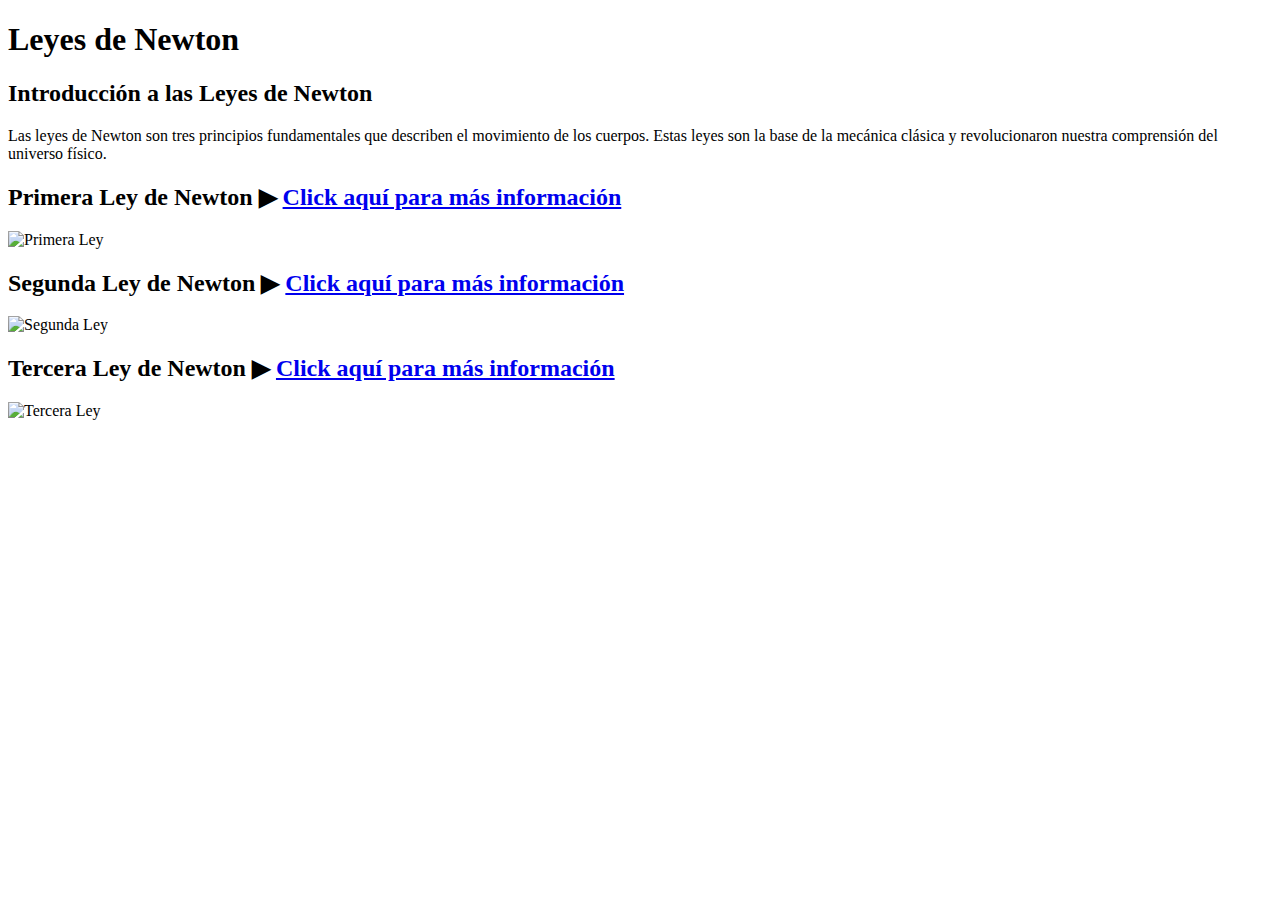
==== index.html @ f9fc517e "Create index.html" ====
<!DOCTYPE html>
<html lang="es">
<head>
    <meta charset="UTF-8">
    <meta name="viewport" content="width=device-width, initial-scale=1.0">
    <title>Leyes de Newton</title>
    <link rel="stylesheet" href="style.css">
</head>
<body>

    <!-- Header con título sombreado -->
    <header>
        <h1>Leyes de Newton</h1>
    </header>

    <!-- Contenido principal con introducción e imágenes -->
    <main>
        <section class="intro">
            <h2>Introducción a las Leyes de Newton</h2>
            <p>
                Las leyes de Newton son tres principios fundamentales que describen el movimiento de los cuerpos. Estas leyes son la base de la mecánica clásica y revolucionaron nuestra comprensión del universo físico.
            </p>
            
            <div class="ley-link">
                <h2>Primera Ley de Newton &#9654; <span class="click-info"><a href="primera_ley.html">Click aquí para más información</a></span></h2>
                <img src="https://www.ejemplo.com/inercia.jpg" alt="Primera Ley" class="centered-image">
            </div>

            <div class="ley-link">
                <h2>Segunda Ley de Newton &#9654; <span class="click-info"><a href="segunda_ley.html">Click aquí para más información</a></span></h2>
                <img src="https://www.ejemplo.com/fuerza_aceleracion.jpg" alt="Segunda Ley" class="centered-image">
            </div>

            <div class="ley-link">
                <h2>Tercera Ley de Newton &#9654; <span class="click-info"><a href="tercera_ley.html">Click aquí para más información</a></span></h2>
                <img src="https://www.ejemplo.com/accion_reaccion.jpg" alt="Tercera Ley" class="centered-image">
            </div>
        </section>
    </main>

</body>
</html>
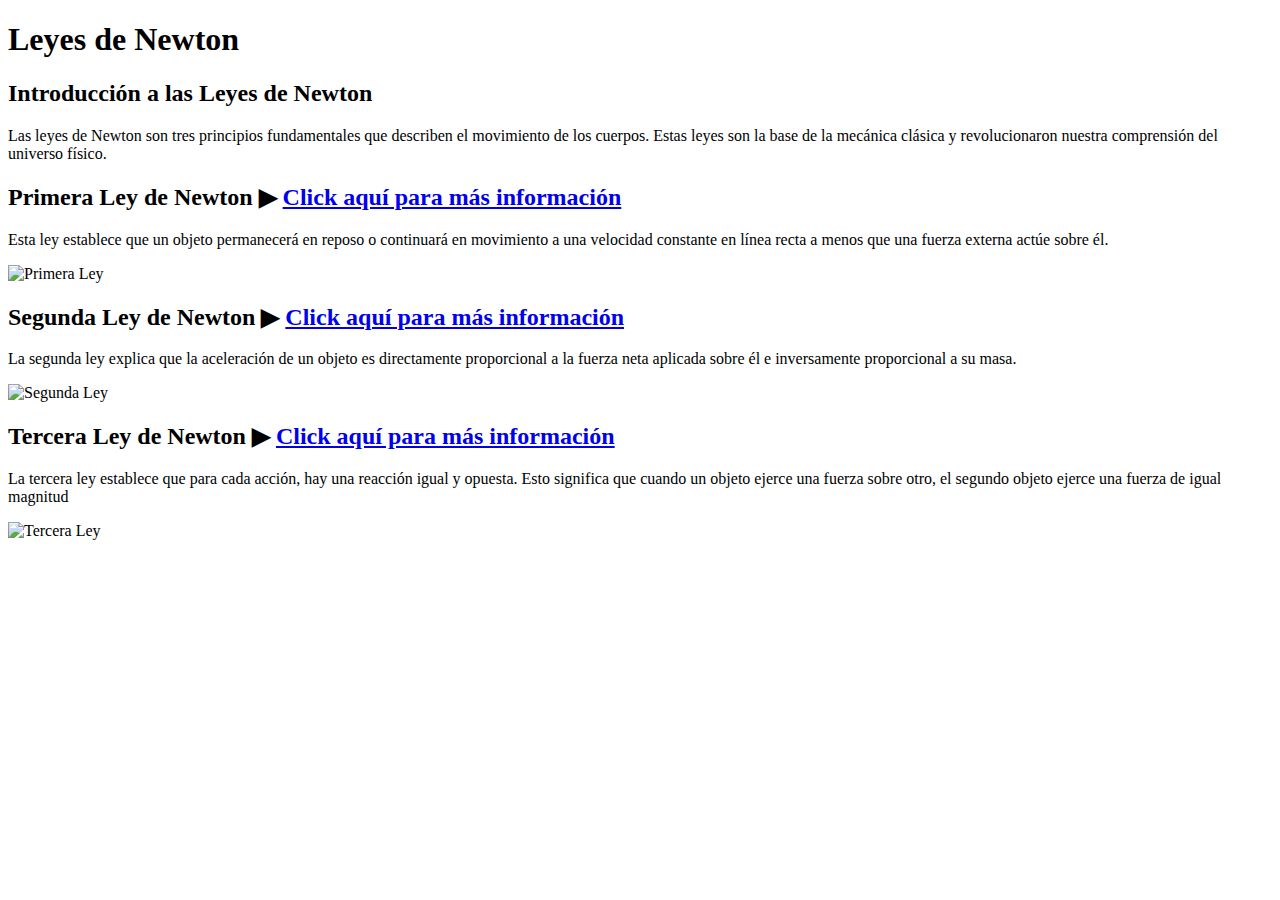
==== commit e5516256: "Update index.html" ====
--- a/index.html
+++ b/index.html
@@ -23,16 +23,25 @@
             
             <div class="ley-link">
                 <h2>Primera Ley de Newton &#9654; <span class="click-info"><a href="primera_ley.html">Click aquí para más información</a></span></h2>
+                <p>
+                    Esta ley establece que un objeto permanecerá en reposo o continuará en movimiento a una velocidad constante en línea recta a menos que una fuerza externa actúe sobre él.
+                  </p>  
                 <img src="https://www.ejemplo.com/inercia.jpg" alt="Primera Ley" class="centered-image">
             </div>
 
             <div class="ley-link">
                 <h2>Segunda Ley de Newton &#9654; <span class="click-info"><a href="segunda_ley.html">Click aquí para más información</a></span></h2>
+                 <p>
+                     La segunda ley explica que la aceleración de un objeto es directamente proporcional a la fuerza neta aplicada sobre él e inversamente proporcional a su masa.
+                   </p>  
                 <img src="https://www.ejemplo.com/fuerza_aceleracion.jpg" alt="Segunda Ley" class="centered-image">
             </div>
 
             <div class="ley-link">
                 <h2>Tercera Ley de Newton &#9654; <span class="click-info"><a href="tercera_ley.html">Click aquí para más información</a></span></h2>
+                 <p>
+                     La tercera ley establece que para cada acción, hay una reacción igual y opuesta. Esto significa que cuando un objeto ejerce una fuerza sobre otro, el segundo objeto ejerce una fuerza de igual magnitud
+                     </p>  
                 <img src="https://www.ejemplo.com/accion_reaccion.jpg" alt="Tercera Ley" class="centered-image">
             </div>
         </section>
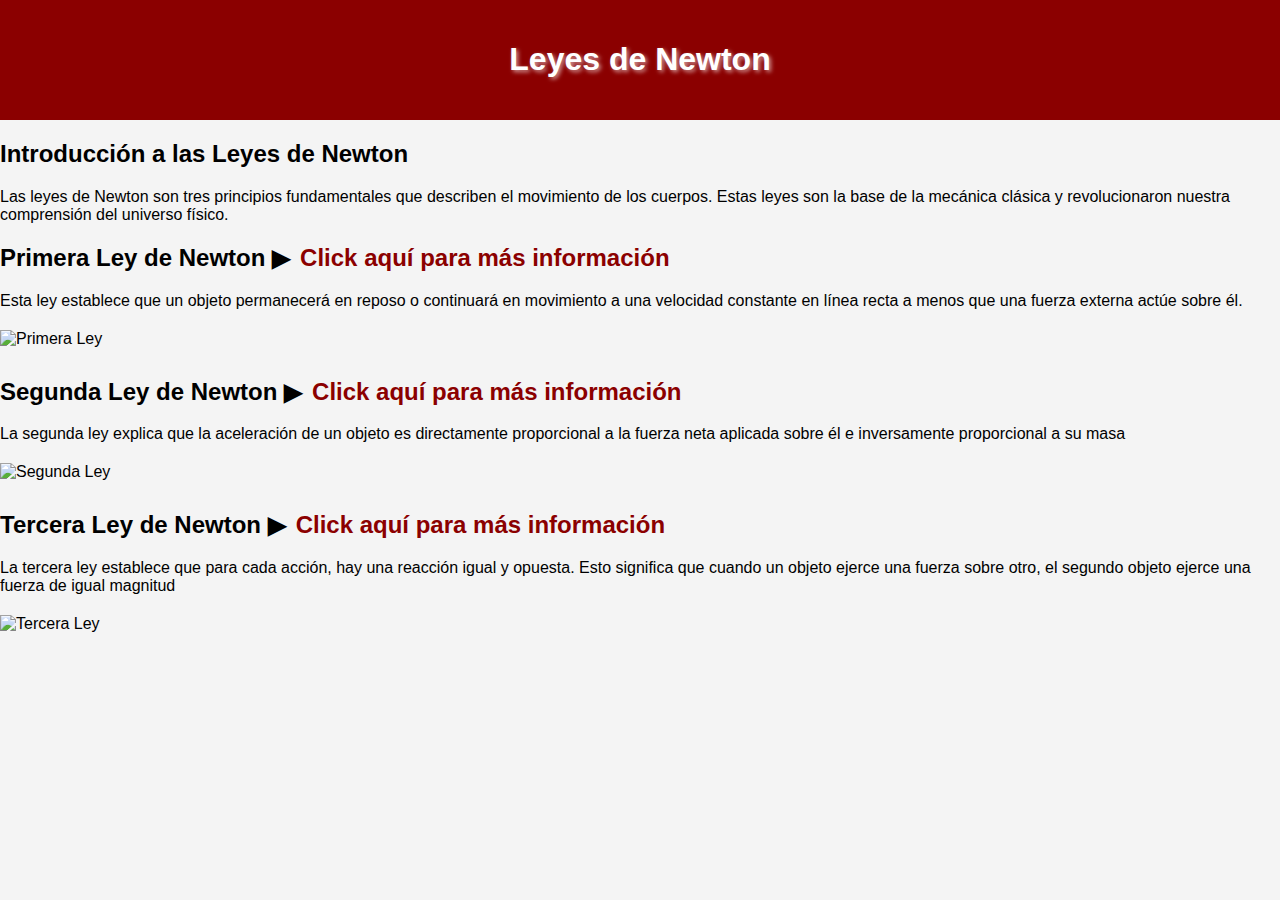
==== commit 7adc09d2: "Update index.html" ====
--- a/index.html
+++ b/index.html
@@ -13,37 +13,42 @@
         <h1>Leyes de Newton</h1>
     </header>
 
-    <!-- Contenido principal con introducción e imágenes -->
+    <!-- Contenido principal con introducción e imágenes y marcos rojos -->
     <main>
-        <section class="intro">
+        <section class="intro bordered">
             <h2>Introducción a las Leyes de Newton</h2>
             <p>
                 Las leyes de Newton son tres principios fundamentales que describen el movimiento de los cuerpos. Estas leyes son la base de la mecánica clásica y revolucionaron nuestra comprensión del universo físico.
             </p>
-            
-            <div class="ley-link">
-                <h2>Primera Ley de Newton &#9654; <span class="click-info"><a href="primera_ley.html">Click aquí para más información</a></span></h2>
-                <p>
+        </section>
+
+        <!-- Primera Ley -->
+        <section class="ley-link bordered">
+            <h2>Primera Ley de Newton &#9654; <span class="click-info"><a href="primera_ley.html">Click aquí para más información</a></span></h2>
+            <p>
                     Esta ley establece que un objeto permanecerá en reposo o continuará en movimiento a una velocidad constante en línea recta a menos que una fuerza externa actúe sobre él.
                   </p>  
-                <img src="https://www.ejemplo.com/inercia.jpg" alt="Primera Ley" class="centered-image">
-            </div>
 
-            <div class="ley-link">
-                <h2>Segunda Ley de Newton &#9654; <span class="click-info"><a href="segunda_ley.html">Click aquí para más información</a></span></h2>
-                 <p>
-                     La segunda ley explica que la aceleración de un objeto es directamente proporcional a la fuerza neta aplicada sobre él e inversamente proporcional a su masa.
-                   </p>  
-                <img src="https://www.ejemplo.com/fuerza_aceleracion.jpg" alt="Segunda Ley" class="centered-image">
-            </div>
+            <img src="https://www.ejemplo.com/inercia.jpg" alt="Primera Ley" class="centered-image">
+        </section>
 
-            <div class="ley-link">
-                <h2>Tercera Ley de Newton &#9654; <span class="click-info"><a href="tercera_ley.html">Click aquí para más información</a></span></h2>
-                 <p>
-                     La tercera ley establece que para cada acción, hay una reacción igual y opuesta. Esto significa que cuando un objeto ejerce una fuerza sobre otro, el segundo objeto ejerce una fuerza de igual magnitud
-                     </p>  
-                <img src="https://www.ejemplo.com/accion_reaccion.jpg" alt="Tercera Ley" class="centered-image">
-            </div>
+        <!-- Segunda Ley -->
+        <section class="ley-link bordered">
+            <h2>Segunda Ley de Newton &#9654; <span class="click-info"><a href="segunda_ley.html">Click aquí para más información</a></span></h2>
+            <p>
+                La segunda ley explica que la aceleración de un objeto es directamente proporcional a la fuerza neta aplicada sobre él e inversamente proporcional a su masa
+                  </p>  
+
+            <img src="https://www.ejemplo.com/fuerza_aceleracion.jpg" alt="Segunda Ley" class="centered-image">
+        </section>
+
+        <!-- Tercera Ley -->
+        <section class="ley-link bordered">
+            <h2>Tercera Ley de Newton &#9654; <span class="click-info"><a href="tercera_ley.html">Click aquí para más información</a></span></h2>
+            <p>
+               La tercera ley establece que para cada acción, hay una reacción igual y opuesta. Esto significa que cuando un objeto ejerce una fuerza sobre otro, el segundo objeto ejerce una fuerza de igual magnitud                  </p>  
+
+            <img src="https://www.ejemplo.com/accion_reaccion.jpg" alt="Tercera Ley" class="centered-image">
         </section>
     </main>
 
--- a/style.css
+++ b/style.css
@@ -0,0 +1,59 @@
+/* Estilos generales */
+body {
+    font-family: Arial, sans-serif;
+    margin: 0;
+    padding: 0;
+    background-color: #f4f4f4;
+}
+
+/* Header con título sombreado y color rojo oscuro */
+header {
+    background-color: #8B0000; /* Rojo oscuro */
+    color: white;
+    padding: 20px;
+    text-align: center;
+}
+
+header h1 {
+    text-shadow: 2px 2px 4px rgba(255, 255, 255, 0.6); /* Sombra blanca */
+    color: white; /* Texto en blanco */
+}
+
+/* Sección de información con marco rojo y fondo transparente */
+.info {
+    border: 2px solid #8B0000; /* Marco rojo */
+    background-color: transparent; /* Fondo transparente */
+    padding: 20px;
+    margin: 20px auto;
+    max-width: 800px;
+    border-radius: 8px; /* Bordes redondeados */
+}
+
+/* Imágenes centradas */
+.centered-image {
+    display: block;
+    margin: 20px auto;
+    max-width: 100%;
+    height: auto;
+}
+
+/* Enlaces con flechas */
+.ley-link {
+    margin-bottom: 30px;
+}
+
+.ley-link h2 {
+    font-size: 24px;
+    display: flex;
+    align-items: center;
+}
+
+.click-info a {
+    color: #8B0000; /* Rojo oscuro */
+    text-decoration: none;
+    margin-left: 10px;
+}
+
+.click-info a:hover {
+    text-decoration: underline;
+}
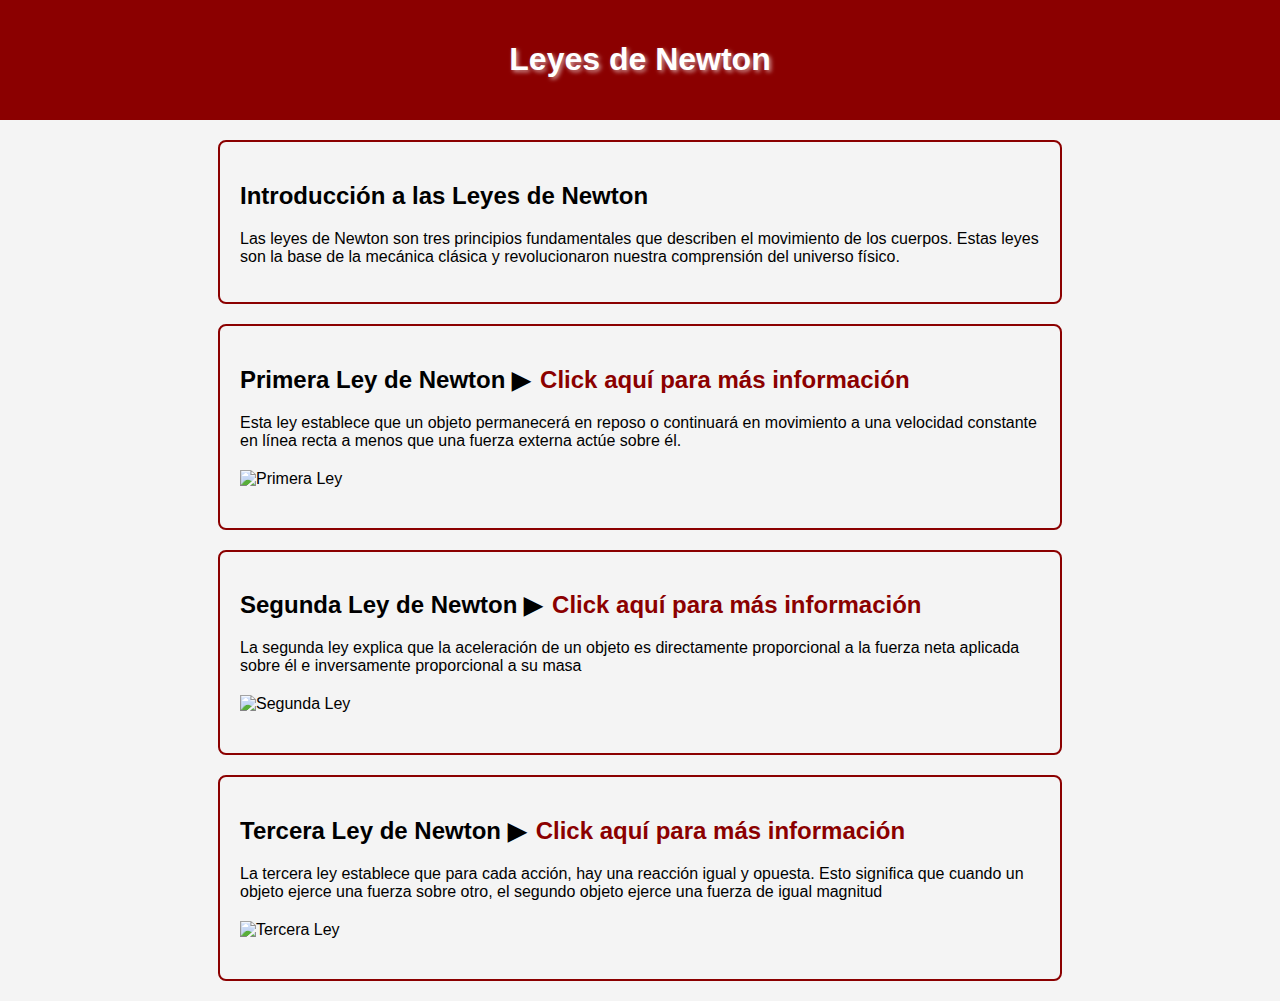
==== commit f26f4835: "Update index.html" ====
--- a/index.html
+++ b/index.html
@@ -29,7 +29,7 @@
                     Esta ley establece que un objeto permanecerá en reposo o continuará en movimiento a una velocidad constante en línea recta a menos que una fuerza externa actúe sobre él.
                   </p>  
 
-            <img src="https://www.ejemplo.com/inercia.jpg" alt="Primera Ley" class="centered-image">
+            <img src="https://i.pinimg.com/474x/eb/ff/fa/ebfffa55b6e3fcf3a63fe7607db0ce95.jpg" alt="Primera Ley" class="centered-image">
         </section>
 
         <!-- Segunda Ley -->
@@ -39,7 +39,7 @@
                 La segunda ley explica que la aceleración de un objeto es directamente proporcional a la fuerza neta aplicada sobre él e inversamente proporcional a su masa
                   </p>  
 
-            <img src="https://www.ejemplo.com/fuerza_aceleracion.jpg" alt="Segunda Ley" class="centered-image">
+            <img src="https://i.pinimg.com/474x/3f/1e/9b/3f1e9b74f7dbb59bba3294a7a64bf420.jpg" alt="Segunda Ley" class="centered-image">
         </section>
 
         <!-- Tercera Ley -->
@@ -48,7 +48,7 @@
             <p>
                La tercera ley establece que para cada acción, hay una reacción igual y opuesta. Esto significa que cuando un objeto ejerce una fuerza sobre otro, el segundo objeto ejerce una fuerza de igual magnitud                  </p>  
 
-            <img src="https://www.ejemplo.com/accion_reaccion.jpg" alt="Tercera Ley" class="centered-image">
+            <img src="https://image.slidesharecdn.com/terceraleydenewton-130306203007-phpapp01/85/Tercera-ley-de-newton-3-320.jpg" alt="Tercera Ley" class="centered-image">
         </section>
     </main>
 
--- a/style.css
+++ b/style.css
@@ -20,7 +20,7 @@
 }
 
 /* Sección de información con marco rojo y fondo transparente */
-.info {
+.bordered {
     border: 2px solid #8B0000; /* Marco rojo */
     background-color: transparent; /* Fondo transparente */
     padding: 20px;
@@ -38,10 +38,6 @@
 }
 
 /* Enlaces con flechas */
-.ley-link {
-    margin-bottom: 30px;
-}
-
 .ley-link h2 {
     font-size: 24px;
     display: flex;
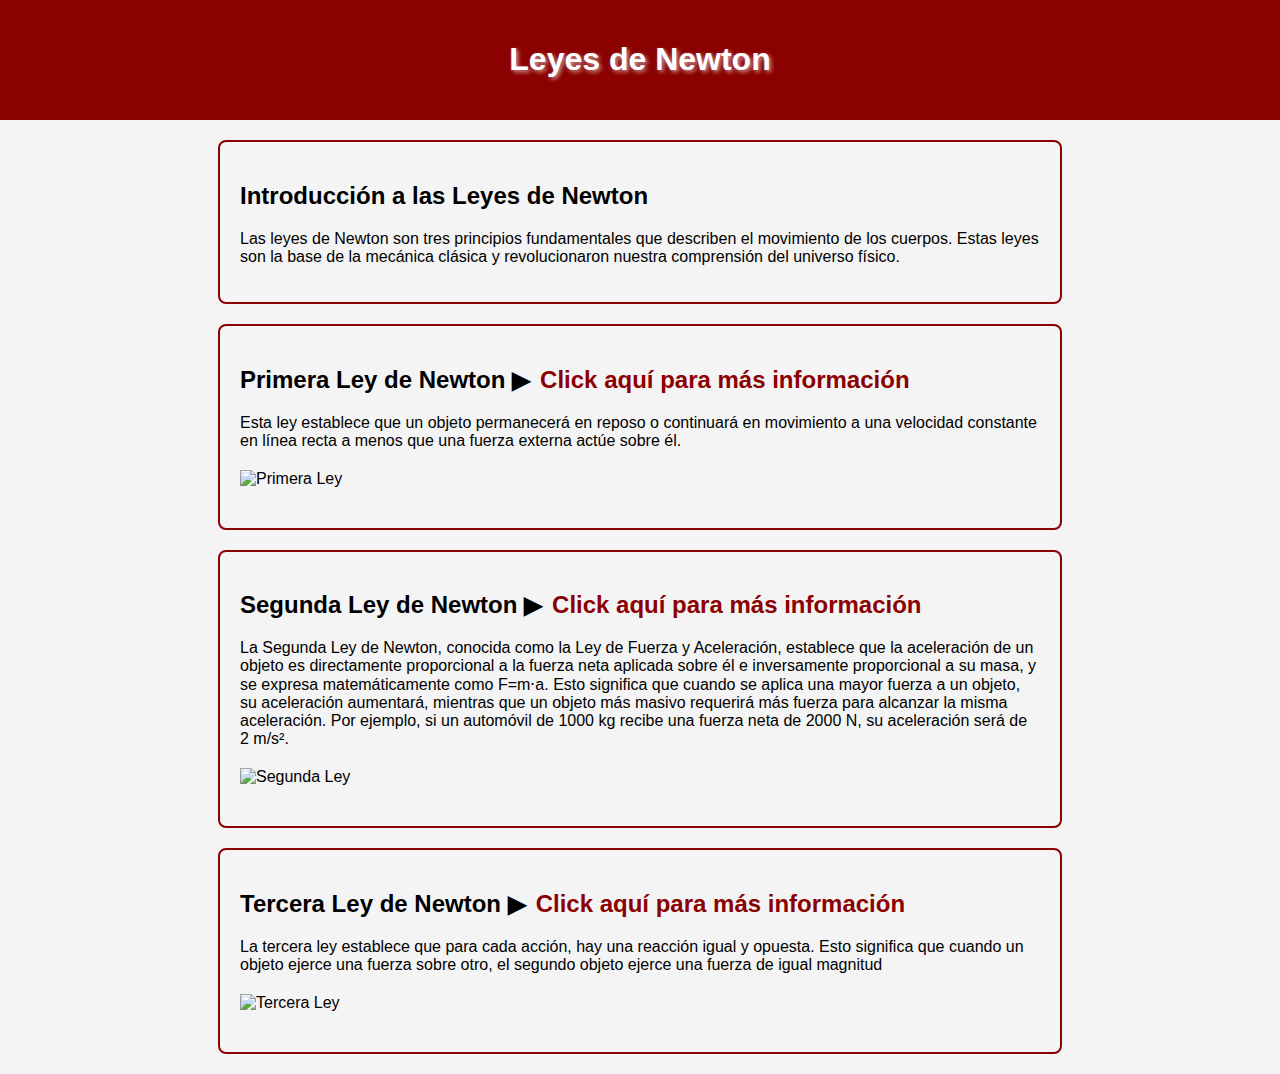
==== commit b43054de: "Update index.html" ====
--- a/index.html
+++ b/index.html
@@ -36,10 +36,10 @@
         <section class="ley-link bordered">
             <h2>Segunda Ley de Newton &#9654; <span class="click-info"><a href="segunda_ley.html">Click aquí para más información</a></span></h2>
             <p>
-                La segunda ley explica que la aceleración de un objeto es directamente proporcional a la fuerza neta aplicada sobre él e inversamente proporcional a su masa
+               La Segunda Ley de Newton, conocida como la Ley de Fuerza y Aceleración, establece que la aceleración de un objeto es directamente proporcional a la fuerza neta aplicada sobre él e inversamente proporcional a su masa, y se expresa matemáticamente como F=m⋅a. Esto significa que cuando se aplica una mayor fuerza a un objeto, su aceleración aumentará, mientras que un objeto más masivo requerirá más fuerza para alcanzar la misma aceleración. Por ejemplo, si un automóvil de 1000 kg recibe una fuerza neta de 2000 N, su aceleración será de 2 m/s². 
                   </p>  
 
-            <img src="https://i.pinimg.com/474x/3f/1e/9b/3f1e9b74f7dbb59bba3294a7a64bf420.jpg" alt="Segunda Ley" class="centered-image">
+            <img src="https://www.ecured.cu/images/thumb/6/61/2da_ley.jpg/260px-2da_ley.jpg" alt="Segunda Ley" class="centered-image">
         </section>
 
         <!-- Tercera Ley -->
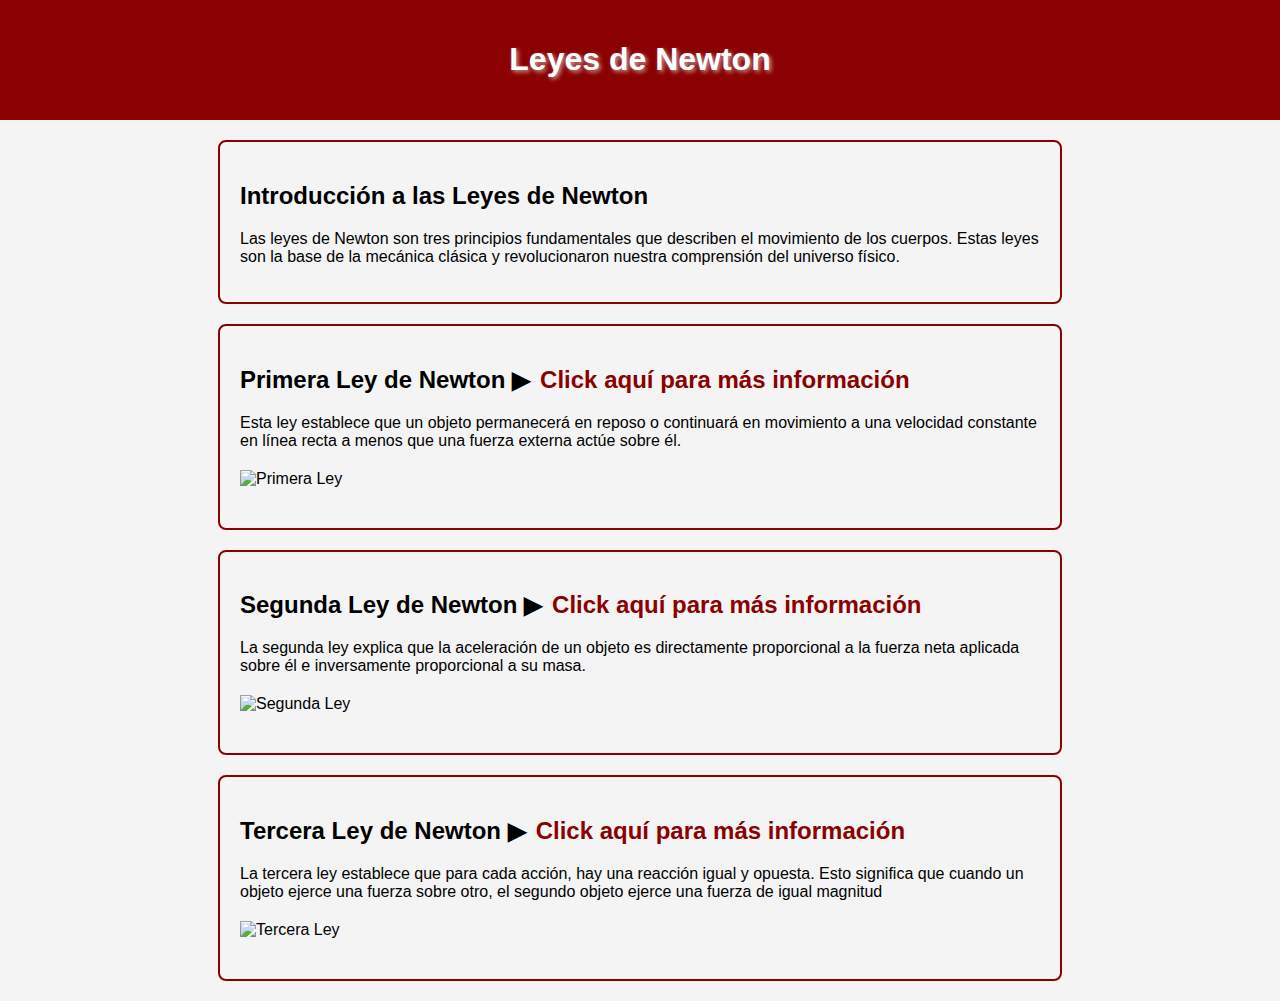
==== commit 26ac6fc9: "Update index.html" ====
--- a/index.html
+++ b/index.html
@@ -36,8 +36,7 @@
         <section class="ley-link bordered">
             <h2>Segunda Ley de Newton &#9654; <span class="click-info"><a href="segunda_ley.html">Click aquí para más información</a></span></h2>
             <p>
-               La Segunda Ley de Newton, conocida como la Ley de Fuerza y Aceleración, establece que la aceleración de un objeto es directamente proporcional a la fuerza neta aplicada sobre él e inversamente proporcional a su masa, y se expresa matemáticamente como F=m⋅a. Esto significa que cuando se aplica una mayor fuerza a un objeto, su aceleración aumentará, mientras que un objeto más masivo requerirá más fuerza para alcanzar la misma aceleración. Por ejemplo, si un automóvil de 1000 kg recibe una fuerza neta de 2000 N, su aceleración será de 2 m/s². 
-                  </p>  
+                La segunda ley explica que la aceleración de un objeto es directamente proporcional a la fuerza neta aplicada sobre él e inversamente proporcional a su masa.
 
             <img src="https://www.ecured.cu/images/thumb/6/61/2da_ley.jpg/260px-2da_ley.jpg" alt="Segunda Ley" class="centered-image">
         </section>
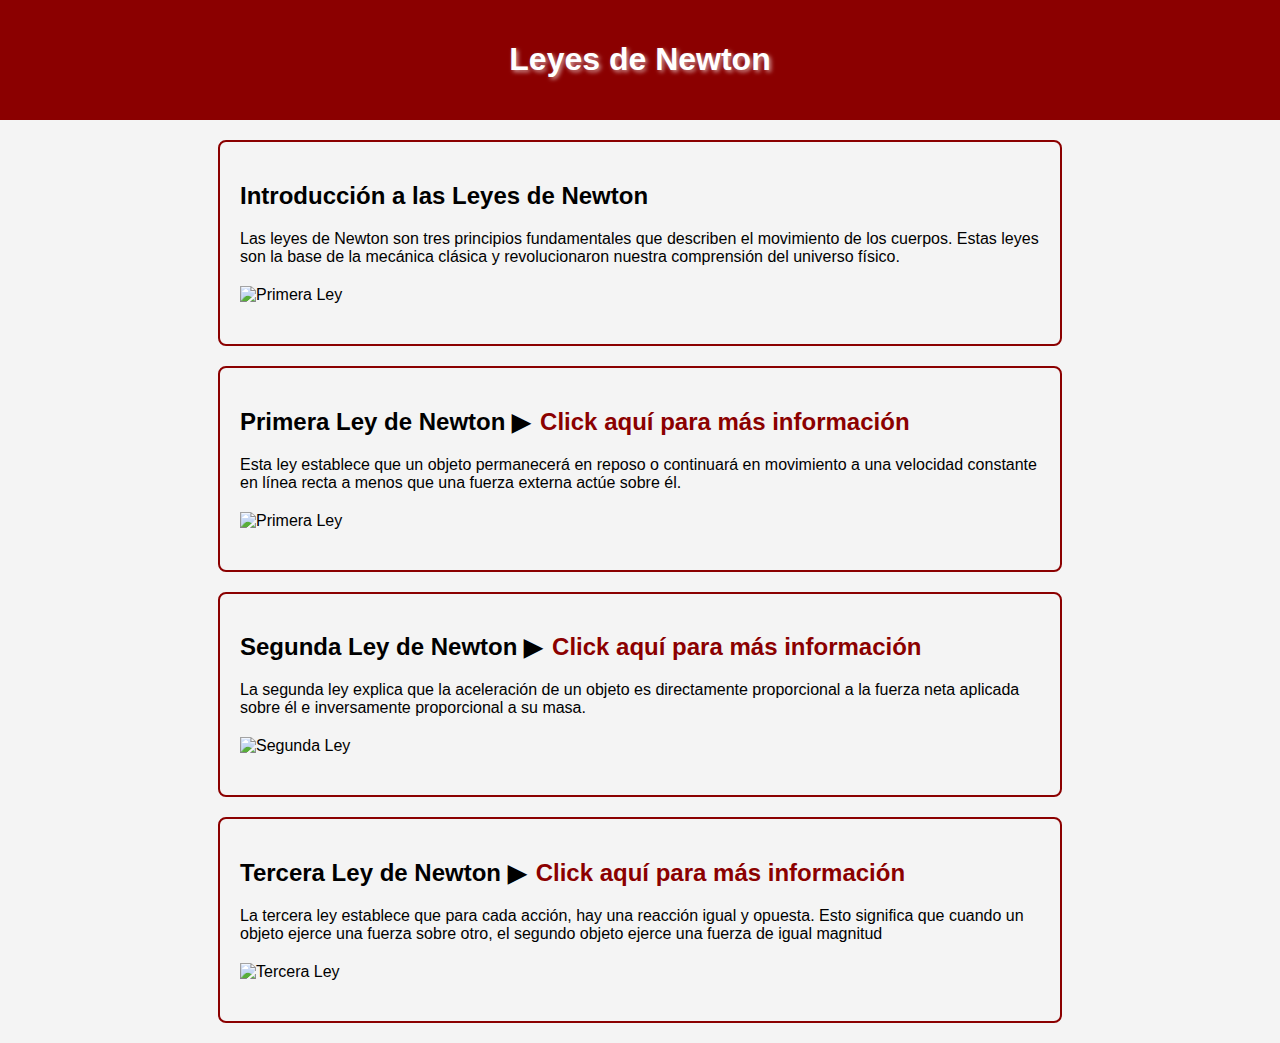
==== commit 6ede9254: "Update index.html" ====
--- a/index.html
+++ b/index.html
@@ -20,6 +20,7 @@
             <p>
                 Las leyes de Newton son tres principios fundamentales que describen el movimiento de los cuerpos. Estas leyes son la base de la mecánica clásica y revolucionaron nuestra comprensión del universo físico.
             </p>
+                 <img src="https://i.pinimg.com/736x/8f/5c/bd/8f5cbd6cede056bda8e48cb3c51d6057.jpg" alt="Primera Ley" class="centered-image">
         </section>
 
         <!-- Primera Ley -->
@@ -38,7 +39,7 @@
             <p>
                 La segunda ley explica que la aceleración de un objeto es directamente proporcional a la fuerza neta aplicada sobre él e inversamente proporcional a su masa.
 
-            <img src="https://www.ecured.cu/images/thumb/6/61/2da_ley.jpg/260px-2da_ley.jpg" alt="Segunda Ley" class="centered-image">
+            <img src="https://www.bbc.co.uk/staticarchive/4c004beab8150bef9ba245b7f3b589f4cf708850.gif" alt="Segunda Ley" class="centered-image">
         </section>
 
         <!-- Tercera Ley -->
@@ -47,7 +48,7 @@
             <p>
                La tercera ley establece que para cada acción, hay una reacción igual y opuesta. Esto significa que cuando un objeto ejerce una fuerza sobre otro, el segundo objeto ejerce una fuerza de igual magnitud                  </p>  
 
-            <img src="https://image.slidesharecdn.com/terceraleydenewton-130306203007-phpapp01/85/Tercera-ley-de-newton-3-320.jpg" alt="Tercera Ley" class="centered-image">
+            <img src="https://media.licdn.com/dms/image/C5612AQEzRSR5nKlEUg/article-cover_image-shrink_600_2000/0/1586615791836?e=2147483647&v=beta&t=EaEwAjGKQbNWF1uf66lNSoMrmO-Ic-ARsi_YQxQa3vw" alt="Tercera Ley" class="centered-image">
         </section>
     </main>
 
